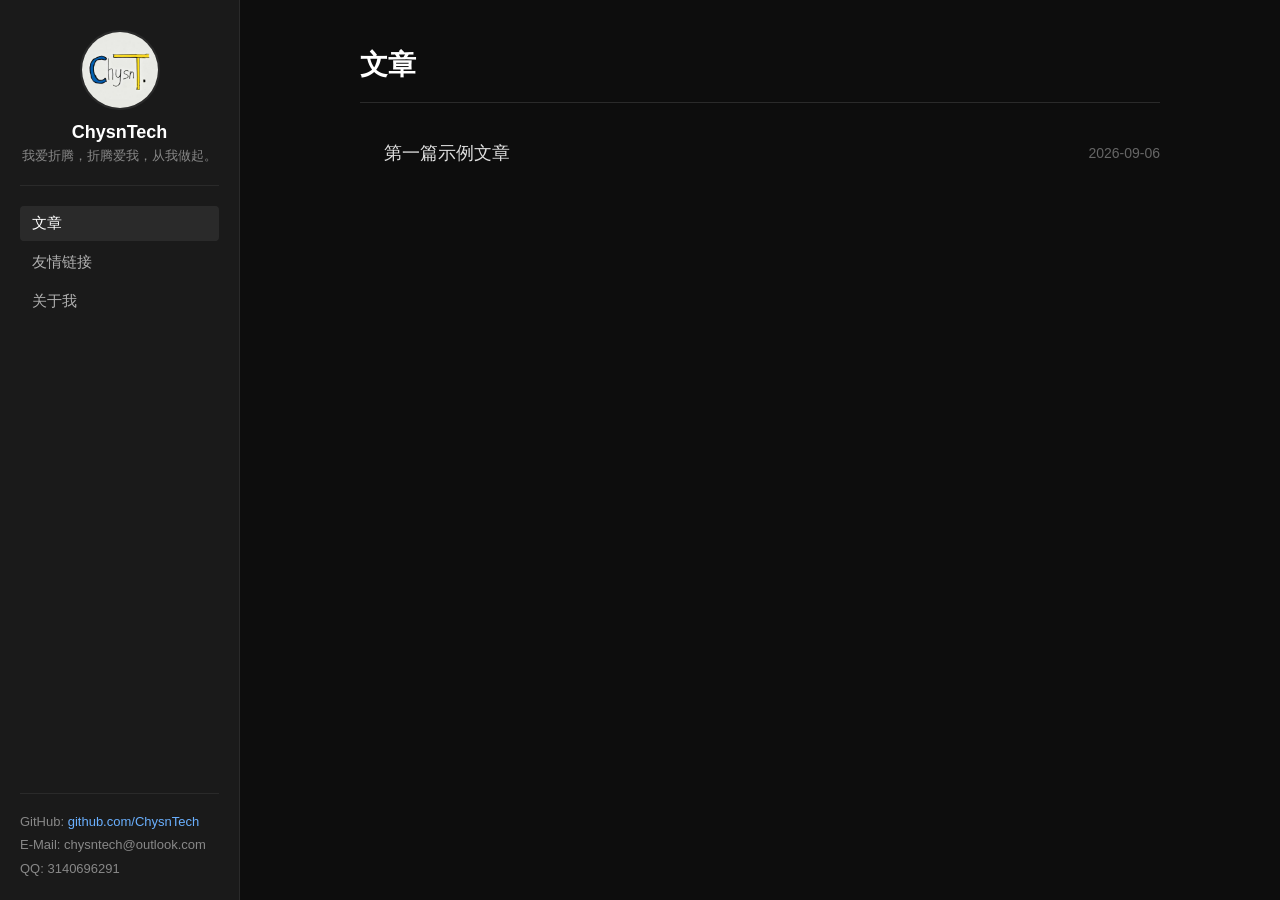
==== index.html @ a05a5825 "更新博客内容：深色主题，左侧导航，文章列表" ====
<!DOCTYPE html>
<html lang="zh-CN">
<head>
    <meta charset="UTF-8">
    <meta name="viewport" content="width=device-width, initial-scale=1.0">
    <title>文章 - ChysnTech</title>
    <link rel="stylesheet" href="style.css">
</head>
<body>
    <div class="container">

        <nav class="sidebar">
            <div class="sidebar-header">
                <img src="files/profile.jpeg" alt="ChysnTech" class="sidebar-avatar">
                <h2 class="sidebar-name">ChysnTech</h2>
                <p class="sidebar-sig">我爱折腾，折腾爱我，从我做起。</p>
            </div>

            <ul class="nav-menu">
                <li><a href="index.html" class="active">文章</a></li>
                <li><a href="links.html">友情链接</a></li>
                <li><a href="about.html">关于我</a></li>
            </ul>

            <div class="contact-info">
                <span class="contact-item">GitHub: <a href="https://github.com/ChysnTech" target="_blank">github.com/ChysnTech</a></span>
                <span class="contact-item">E-Mail: chysntech@outlook.com</span>
                <span class="contact-item">QQ: 3140696291</span>
            </div>
        </nav>

        <main class="content">
            <div class="markdown-body">
                <h1>文章</h1>
                <ul class="post-list">
                    <li>
                        <a href="blogs/post-1.html">第一篇示例文章</a>
                        <span class="post-date">2026-09-06</span>
                    </li>
                </ul>
            </div>
        </main>

    </div>
</body>
</html>
---- style.css ----
* {
    margin: 0;
    padding: 0;
    box-sizing: border-box;
}

body {
    font-family: -apple-system, BlinkMacSystemFont, "Segoe UI", Roboto, Arial, sans-serif;
    background-color: #0d0d0d;
    color: #e0e0e0;
    height: 100vh;
    overflow: hidden;
}

.container {
    display: flex;
    height: 100vh;
    width: 100%;
}

.sidebar {
    width: 240px;
    min-width: 240px;
    background-color: #1a1a1a;
    padding: 30px 20px 20px 20px;
    display: flex;
    flex-direction: column;
    border-right: 1px solid #2a2a2a;
    overflow-y: auto;
}

.sidebar-header {
    text-align: center;
    padding-bottom: 20px;
    border-bottom: 1px solid #2a2a2a;
    margin-bottom: 20px;
}

.sidebar-avatar {
    width: 80px;
    height: 80px;
    border-radius: 50%;
    object-fit: cover;
    border: 2px solid #2a2a2a;
    background-color: #1a1a1a;
    display: block;
    margin: 0 auto 12px auto;
}

.sidebar-name {
    font-size: 18px;
    font-weight: 600;
    color: #ffffff;
    margin: 0 0 4px 0;
}

.sidebar-sig {
    font-size: 13px;
    color: #888888;
    margin: 0;
}

.nav-menu {
    list-style: none;
    flex: 1;
    padding: 0;
    margin: 0;
}

.nav-menu li {
    margin-bottom: 4px;
}

.nav-menu a {
    display: block;
    padding: 8px 12px;
    color: #b0b0b0;
    text-decoration: none;
    border-radius: 4px;
    font-size: 15px;
}

.nav-menu a:hover {
    background-color: #2a2a2a;
    color: #ffffff;
}

.nav-menu a.active {
    background-color: #2a2a2a;
    color: #ffffff;
}

.contact-info {
    border-top: 1px solid #2a2a2a;
    padding-top: 16px;
    margin-top: auto;
    font-size: 13px;
    color: #888888;
    line-height: 1.8;
}

.contact-info a {
    color: #6ab0ff;
    text-decoration: none;
}

.contact-info a:hover {
    text-decoration: underline;
}

.contact-item {
    display: block;
}

.content {
    flex: 1;
    padding: 40px 50px;
    overflow-y: auto;
    background-color: #0d0d0d;
}

.markdown-body {
    max-width: 800px;
    margin: 0 auto;
    line-height: 1.8;
    color: #e0e0e0;
}

.markdown-body h1 {
    font-size: 28px;
    color: #ffffff;
    border-bottom: 1px solid #2a2a2a;
    padding-bottom: 12px;
    margin-bottom: 20px;
}

.markdown-body h2 {
    font-size: 22px;
    color: #ffffff;
    margin-top: 30px;
    margin-bottom: 16px;
}

.markdown-body h3 {
    font-size: 18px;
    color: #ffffff;
    margin-top: 24px;
    margin-bottom: 12px;
}

.markdown-body p {
    margin-bottom: 16px;
}

.markdown-body ul,
.markdown-body ol {
    margin-bottom: 16px;
    padding-left: 24px;
}

.markdown-body li {
    margin-bottom: 4px;
}

.markdown-body a {
    color: #6ab0ff;
    text-decoration: none;
}

.markdown-body a:hover {
    text-decoration: underline;
}

.markdown-body pre {
    background-color: #1a1a1a;
    padding: 16px;
    border-radius: 6px;
    overflow-x: auto;
    margin-bottom: 16px;
}

.markdown-body pre code {
    background-color: transparent;
    padding: 0;
    font-size: 14px;
}

.markdown-body code {
    background-color: #1a1a1a;
    padding: 2px 6px;
    border-radius: 4px;
    font-size: 14px;
}

.markdown-body blockquote {
    border-left: 3px solid #2a2a2a;
    padding-left: 16px;
    color: #888888;
    margin-bottom: 16px;
}

.markdown-body hr {
    border: none;
    border-top: 1px solid #2a2a2a;
    margin: 30px 0;
}

.post-list {
    list-style: none;
    padding: 0;
    margin: 0;
}

.post-list li {
    padding: 10px 0;
    border-bottom: 1px solid #1a1a1a;
    display: flex;
    justify-content: space-between;
    align-items: center;
}

.post-list li:last-child {
    border-bottom: none;
}

.post-list a {
    color: #e0e0e0;
    text-decoration: none;
    font-size: 18px;
    padding: 4px 0;
}

.post-list a:hover {
    color: #6ab0ff;
}

.post-date {
    color: #666666;
    font-size: 14px;
    white-space: nowrap;
    margin-left: 20px;
}

::-webkit-scrollbar {
    width: 6px;
}

::-webkit-scrollbar-track {
    background: #0d0d0d;
}

::-webkit-scrollbar-thumb {
    background: #2a2a2a;
    border-radius: 3px;
}

::-webkit-scrollbar-thumb:hover {
    background: #3a3a3a;
}
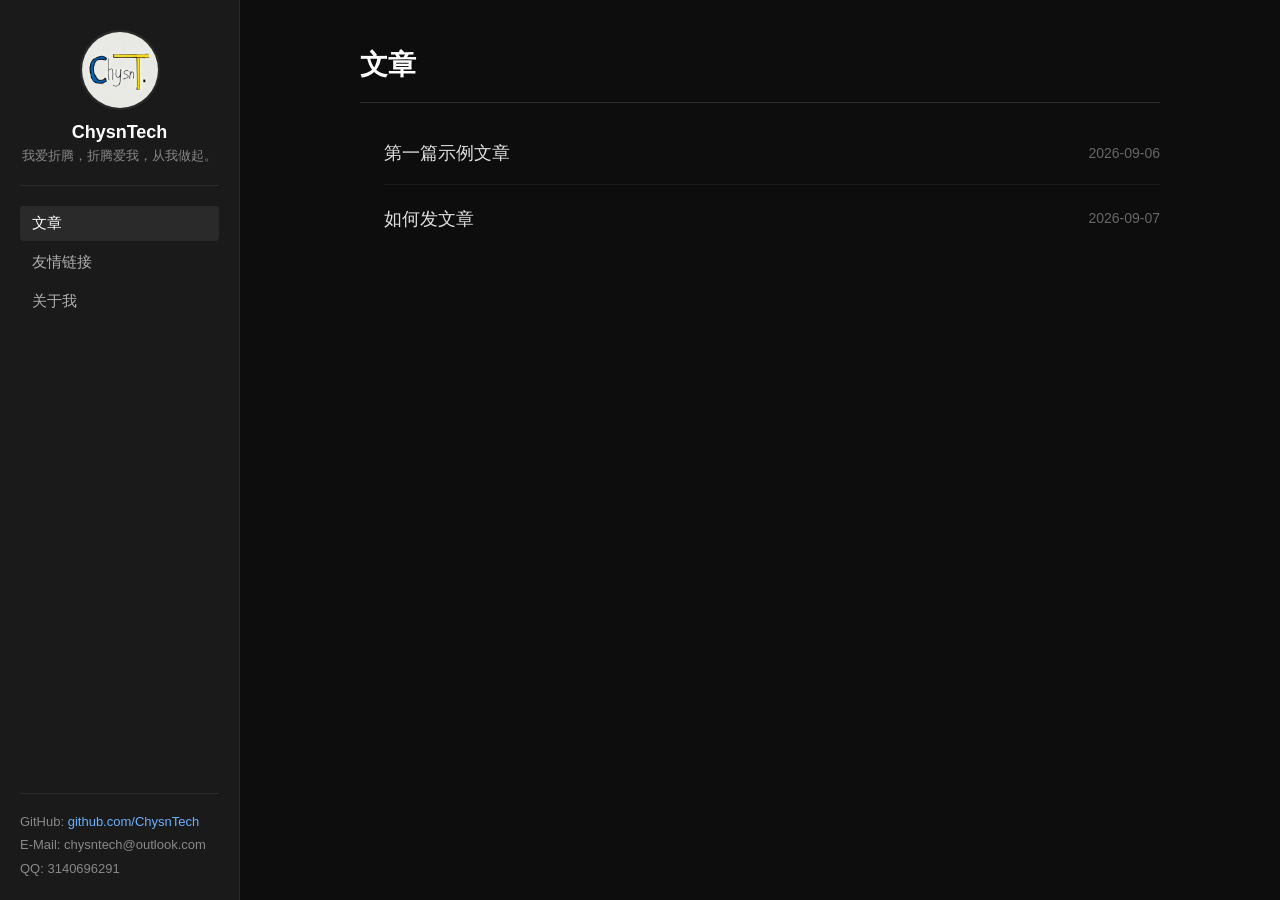
==== commit 5db0a55b: "Update index.html" ====
--- a/index.html
+++ b/index.html
@@ -9,6 +9,7 @@
 <body>
     <div class="container">
 
+        <!-- ===== 左侧栏（固定） ===== -->
         <nav class="sidebar">
             <div class="sidebar-header">
                 <img src="files/profile.jpeg" alt="ChysnTech" class="sidebar-avatar">
@@ -29,18 +30,96 @@
             </div>
         </nav>
 
-        <main class="content">
-            <div class="markdown-body">
+        <!-- ===== 右侧内容区（动态加载文章） ===== -->
+        <main class="content" id="content-area">
+            <div class="markdown-body" id="article-content">
+                <!-- 默认显示文章列表 -->
                 <h1>文章</h1>
-                <ul class="post-list">
-                    <li>
-                        <a href="blogs/post-1.html">第一篇示例文章</a>
-                        <span class="post-date">2026-09-06</span>
-                    </li>
+                <ul class="post-list" id="post-list">
+                    <!-- 由 JavaScript 动态生成 -->
                 </ul>
             </div>
         </main>
 
     </div>
+
+    <script>
+        // 文章数据：标题、日期、内容文件路径
+        const posts = [
+            {
+                title: '第一篇示例文章',
+                date: '2026-09-06',
+                file: 'blogs/post-1-content.html'
+            },
+            {
+                title: '如何发文章',
+                date: '2026-09-07',
+                file: 'blogs/post-2-content.html'
+            }
+        ];
+
+        // 获取 URL 参数
+        function getParam(name) {
+            const url = new URL(window.location.href);
+            return url.searchParams.get(name);
+        }
+
+        // 加载文章内容
+        function loadPost(file) {
+            fetch(file)
+                .then(response => response.text())
+                .then(html => {
+                    document.getElementById('article-content').innerHTML = html;
+                })
+                .catch(err => {
+                    document.getElementById('article-content').innerHTML = '<h1>加载失败</h1><p>请刷新重试。</p>';
+                });
+        }
+
+        // 渲染文章列表
+        function renderList() {
+            const list = document.getElementById('post-list');
+            let html = '';
+            posts.forEach(post => {
+                html += `<li>
+                    <a href="?post=${encodeURIComponent(post.file)}">${post.title}</a>
+                    <span class="post-date">${post.date}</span>
+                </li>`;
+            });
+            list.innerHTML = html;
+        }
+
+        // 检查 URL 参数，决定显示列表还是文章
+        const postFile = getParam('post');
+        if (postFile) {
+            loadPost(postFile);
+        } else {
+            renderList();
+        }
+
+        // 点击文章链接时，不刷新页面直接加载
+        document.addEventListener('click', function(e) {
+            const link = e.target.closest('a');
+            if (link && link.href && link.href.includes('?post=')) {
+                e.preventDefault();
+                const url = new URL(link.href);
+                const file = url.searchParams.get('post');
+                if (file) {
+                    window.history.pushState({}, '', '?post=' + encodeURIComponent(file));
+                    loadPost(file);
+                }
+            }
+        });
+
+        // 浏览器后退/前进时恢复状态
+        window.addEventListener('popstate', function() {
+            const postFile = getParam('post');
+            if (postFile) {
+                loadPost(postFile);
+            } else {
+                renderList();
+            }
+        });
+    </script>
 </body>
 </html>
